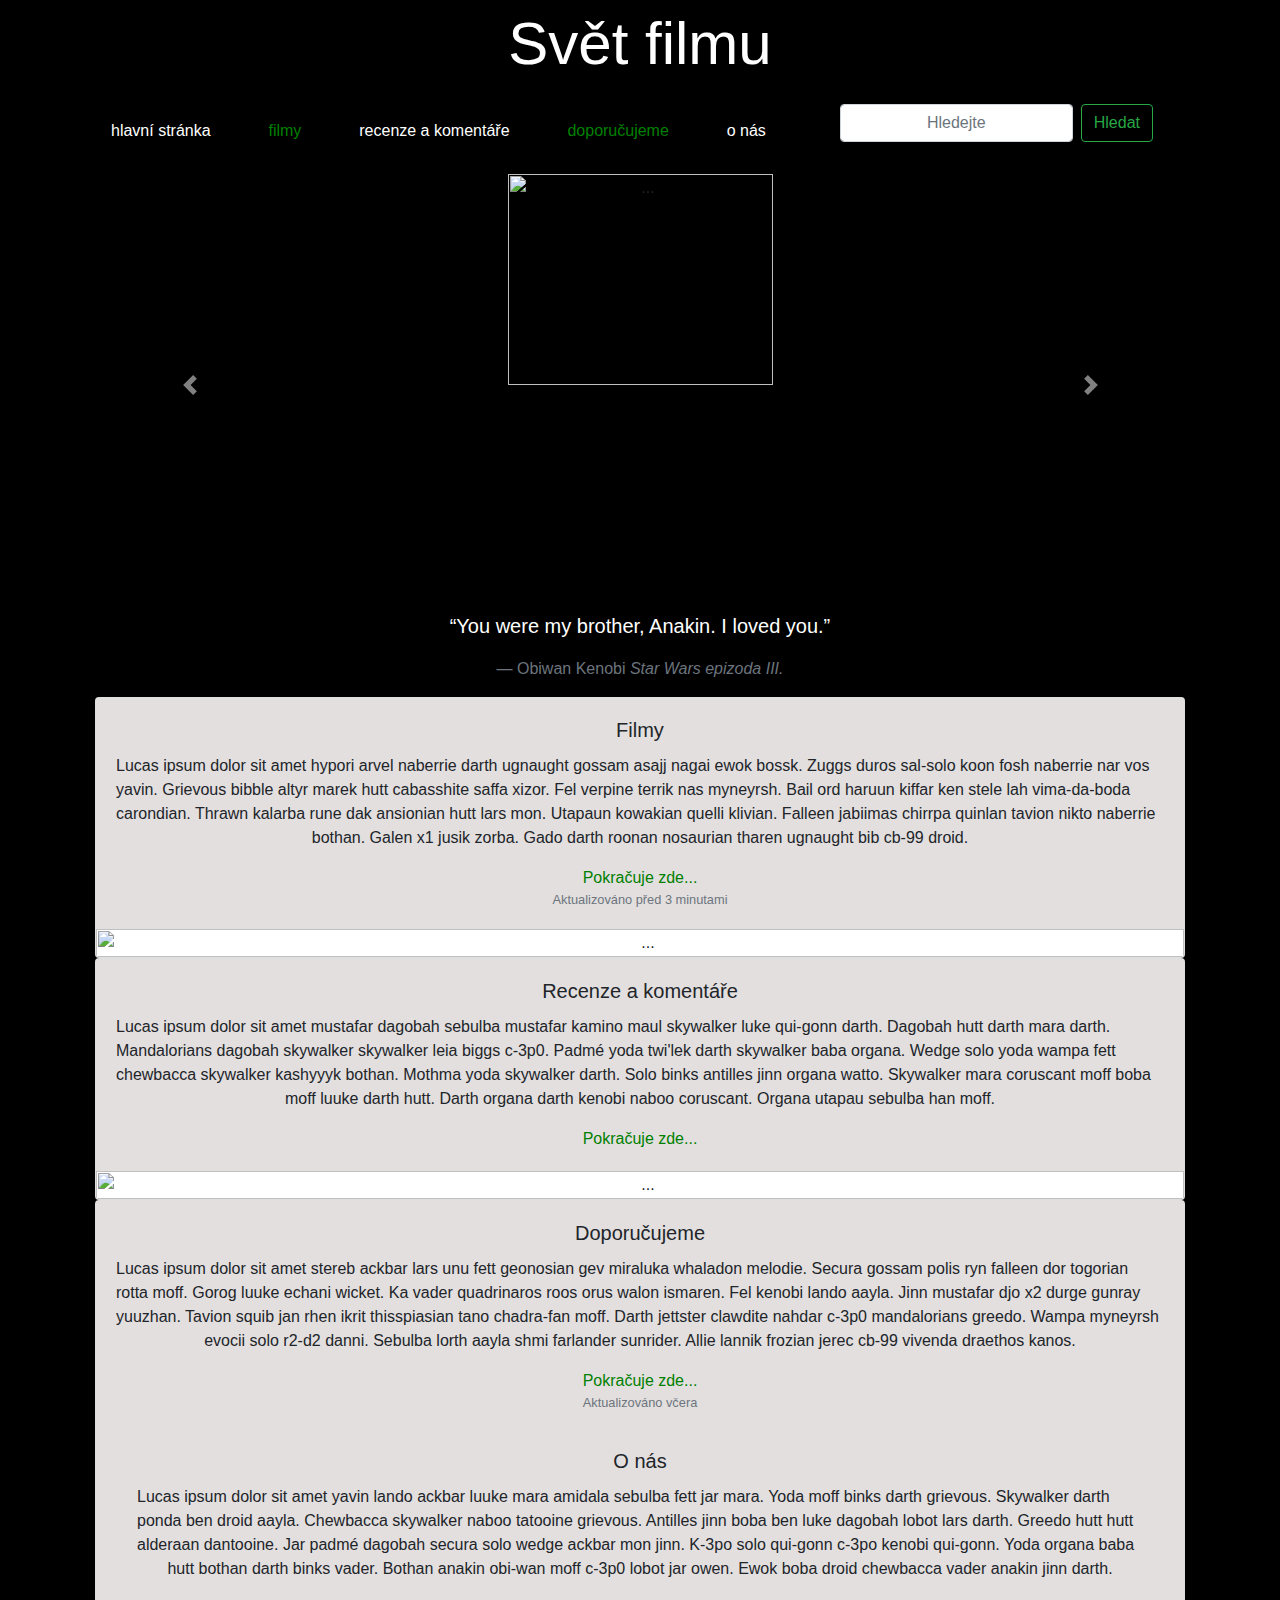
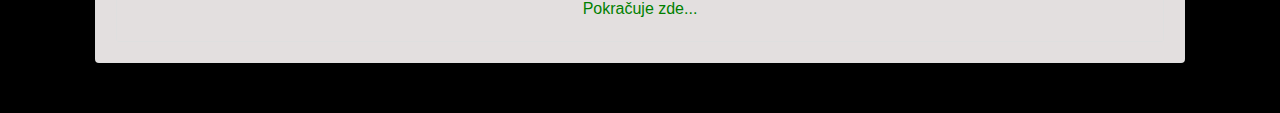
==== index.html @ 8d02389b "Update index.html" ====
<html>
    <head>
        <title>Hlavní strana</title>
        <link rel="stylesheet" href="https://stackpath.bootstrapcdn.com/bootstrap/4.5.2/css/bootstrap.min.css" integrity="sha384-JcKb8q3iqJ61gNV9KGb8thSsNjpSL0n8PARn9HuZOnIxN0hoP+VmmDGMN5t9UJ0Z" crossorigin="anonymous">
        <style>
            th, td {
                border: 1px solid black;
            }
        </style>
    </head>
    <body>
      <link rel="stylesheet" href="style.css">

    </iframe>
    <div class="uvod">
 <h1 style="font-size:60px; color: white">Svět filmu</h1>
     </div>
    <header>
            <nav class="container navbar flex-column flex-sm-row">
              <a href="index.html" style="color:white">hlavní stránka</a>
                <a href="indexF.html" style="color:green">filmy</a>
              <a href="indexR.html" style="color: white">recenze a komentáře</a>
              <a href="indexD.html" style="color:green" >doporučujeme</a>
              <a href="indexO.html" style="color: white">o nás</a>
               <div>
            <nav class="navbar navbar-light bg-black">
                <form class="form-inline">
                  <input class="form-control mr-sm-2" type="text" placeholder="Hledejte" href="indexF.html">
                  <button class="btn btn-outline-success my-2 my-sm-0" type="submit" >Hledat</button>
                </form>


              </nav>
              
        </div>
    </nav>  
          </header> 
            
          <script src="https://code.jquery.com/jquery-3.5.1.slim.min.js" integrity="sha384-DfXdz2htPH0lsSSs5nCTpuj/zy4C+OGpamoFVy38MVBnE+IbbVYUew+OrCXaRkfj" crossorigin="anonymous"></script>
<script src="https://cdn.jsdelivr.net/npm/popper.js@1.16.1/dist/umd/popper.min.js" integrity="sha384-9/reFTGAW83EW2RDu2S0VKaIzap3H66lZH81PoYlFhbGU+6BZp6G7niu735Sk7lN" crossorigin="anonymous"></script>
<script src="https://stackpath.bootstrapcdn.com/bootstrap/4.5.2/js/bootstrap.min.js" integrity="sha384-B4gt1jrGC7Jh4AgTPSdUtOBvfO8shuf57BaghqFfPlYxofvL8/KUEfYiJOMMV+rV" crossorigin="anonymous"></script>
<div class="container">
  
  
            <div id="carousel" class="carousel slide" data-ride="carousel">
            <ol class="carousel-indicators">
              <div class="container">
 
              </div>
             
            </ol>
            <div class="carousel-inner">
              <div class="carousel-item active">
                <img src="https://cdn.hbogo.eu/images/C85AFA84-D098-48FE-BD36-003AA2D04FAD/1280_720.jpg" class="d-block w-50 img-fluid" alt="...">
                <div class="carousel-caption d-none d-md-block">
                </div>
              </div>
              <div class="carousel-item">
                <img src="https://www.czechcrunch.cz/wp-content/uploads/2019/08/star-wars-rise-of-skywalker-poster-820x436.jpg" class="d-block w-50 img-fluid" alt="...">
                <div class="carousel-caption d-none d-md-block">
                </div>
              </div>
              <div class="carousel-item">
                <img src="https://www.moviezone.cz/obr/YXJ0aWNsZU1haW4vMjQwNzA4" class="d-block w-50 img-fluid" alt="...">
                <div class="carousel-caption d-none d-md-block">
                </div>
              </div>
            </div>
            <a class="carousel-control-prev" href="#carousel" role="button" data-slide="prev">
              <span class="carousel-control-prev-icon" aria-hidden="true"></span>
              <span class="sr-only">Previous</span>
            </a>
            <a class="carousel-control-next" href="#carousel" role="button" data-slide="next">
              <span class="carousel-control-next-icon" aria-hidden="true"></span>
              <span class="sr-only">Next</span>
            </a>
          </div>
          </div>

       
        </div><div>
            <p>

            </p>
        </div>
          <div class="card-bodyy">
            <blockquote class="blockquote mb-0">
                <p class="text-white bg-black">“You were my brother, Anakin. I loved you.”</p>
                <footer class="blockquote-footer text-secondary">Obiwan Kenobi <cite title="Source Title">Star Wars epizoda III.</cite></footer>
            </blockquote>
            <p>

            </p>
          </div>
        </div>
        <div>
          <div class="card" style="max-width: 100%;">
            <div class="card-body">
              <h5 class="card-title">Filmy</h5>
              <p class="card-text">Lucas ipsum dolor sit amet hypori arvel naberrie darth ugnaught gossam asajj nagai ewok bossk. Zuggs duros sal-solo koon fosh naberrie nar vos yavin. Grievous bibble altyr marek hutt cabasshite saffa xizor. Fel verpine terrik nas myneyrsh. Bail ord haruun kiffar ken stele lah vima-da-boda carondian. Thrawn kalarba rune dak ansionian hutt lars mon. Utapaun kowakian quelli klivian. Falleen jabiimas chirrpa quinlan tavion nikto naberrie bothan. Galen x1 jusik zorba. Gado darth roonan nosaurian tharen ugnaught bib cb-99 droid.</p>
              <a href="indexF.html" style="color:green">Pokračuje zde...</a>
              <p class="card-text"><small class="text-muted">Aktualizováno před 3 minutami</small></p>
            </div>
            <img src="https://i.redd.it/x6k5dv0dlti31.jpg" class="card-img-bottom img-fluid" alt="...">
          </div>
              </div> 
              <div class="card">
                <div class="card-body">
                  <h5 class="card-title">Recenze a komentáře</h5>
                  <p class="card-text">Lucas ipsum dolor sit amet mustafar dagobah sebulba mustafar kamino maul skywalker luke qui-gonn darth. Dagobah hutt darth mara darth. Mandalorians dagobah skywalker skywalker leia biggs c-3p0. Padmé yoda twi'lek darth skywalker baba organa. Wedge solo yoda wampa fett chewbacca skywalker kashyyyk bothan. Mothma yoda skywalker darth. Solo binks antilles jinn organa watto. Skywalker mara coruscant moff boba moff luuke darth hutt. Darth organa darth kenobi naboo coruscant. Organa utapau sebulba han moff.</p>
                  <a href="indexR.html" style="color:green">Pokračuje zde...</a>
                </div>
                <img src="https://www.theheraldtimes.com/wp-content/uploads/2017/09/240_F_99188502_DtGX9G7KqeQ80FrfEjugS1SWSXRxFDzJ.jpg" class="card-img-bottom img-fluid" alt="...">
              </div>
              <div class="card">
                <div class="card-body">
                  <h5 class="card-title">Doporučujeme</h5>
                  <p class="card-text">Lucas ipsum dolor sit amet stereb ackbar lars unu fett geonosian gev miraluka whaladon melodie. Secura gossam polis ryn falleen dor togorian rotta moff. Gorog luuke echani wicket. Ka vader quadrinaros roos orus walon ismaren. Fel kenobi lando aayla. Jinn mustafar djo x2 durge gunray yuuzhan. Tavion squib jan rhen ikrit thisspiasian tano chadra-fan moff. Darth jettster clawdite nahdar c-3p0 mandalorians greedo. Wampa myneyrsh evocii solo r2-d2 danni. Sebulba lorth aayla shmi farlander sunrider. Allie lannik frozian jerec cb-99 vivenda draethos kanos.</p>
                 <a href="indexD.html" style="color:green">Pokračuje zde...</a>
                  <p class="card-text"><small class="text-muted">Aktualizováno včera</small></p>
                  
              <div class="card">
                <div class="card-body">
                  <h5 class="card-title">O nás</h5>
                  <p class="card-text">Lucas ipsum dolor sit amet yavin lando ackbar luuke mara amidala sebulba fett jar mara. Yoda moff binks darth grievous. Skywalker darth ponda ben droid aayla. Chewbacca skywalker naboo tatooine grievous. Antilles jinn boba ben luke dagobah lobot lars darth. Greedo hutt hutt alderaan dantooine. Jar padmé dagobah secura solo wedge ackbar mon jinn. K-3po solo qui-gonn c-3po kenobi qui-gonn. Yoda organa baba hutt bothan darth binks vader. Bothan anakin obi-wan moff c-3p0 lobot jar owen. Ewok boba droid chewbacca vader anakin jinn darth.</p>
                  <a href="indexO.html" style="color:green">Pokračuje zde...</a>
                </div>
              </div>
            
              </div>

              </div>
            </div>
        </div>
    </body>
</html>
---- style.css ----
img {
  
    width: 250px;
    height: 320px;
    margin-left: auto;
    margin-right: auto;
  }


body {
    text-align-last: center;
    background: #000;
    margin: 8px 95px 50px 95px;
}
.card-body{
  background-color: #E3DFDF;
}
.media-body {
  color: rgba(221, 208, 208, 0.815);
}
.mt-0 {
  color: rgb(214, 186, 62);
}
.cont-margin {
  margin-top: 4em;
}
.btn-group{
  width: 600px;
}
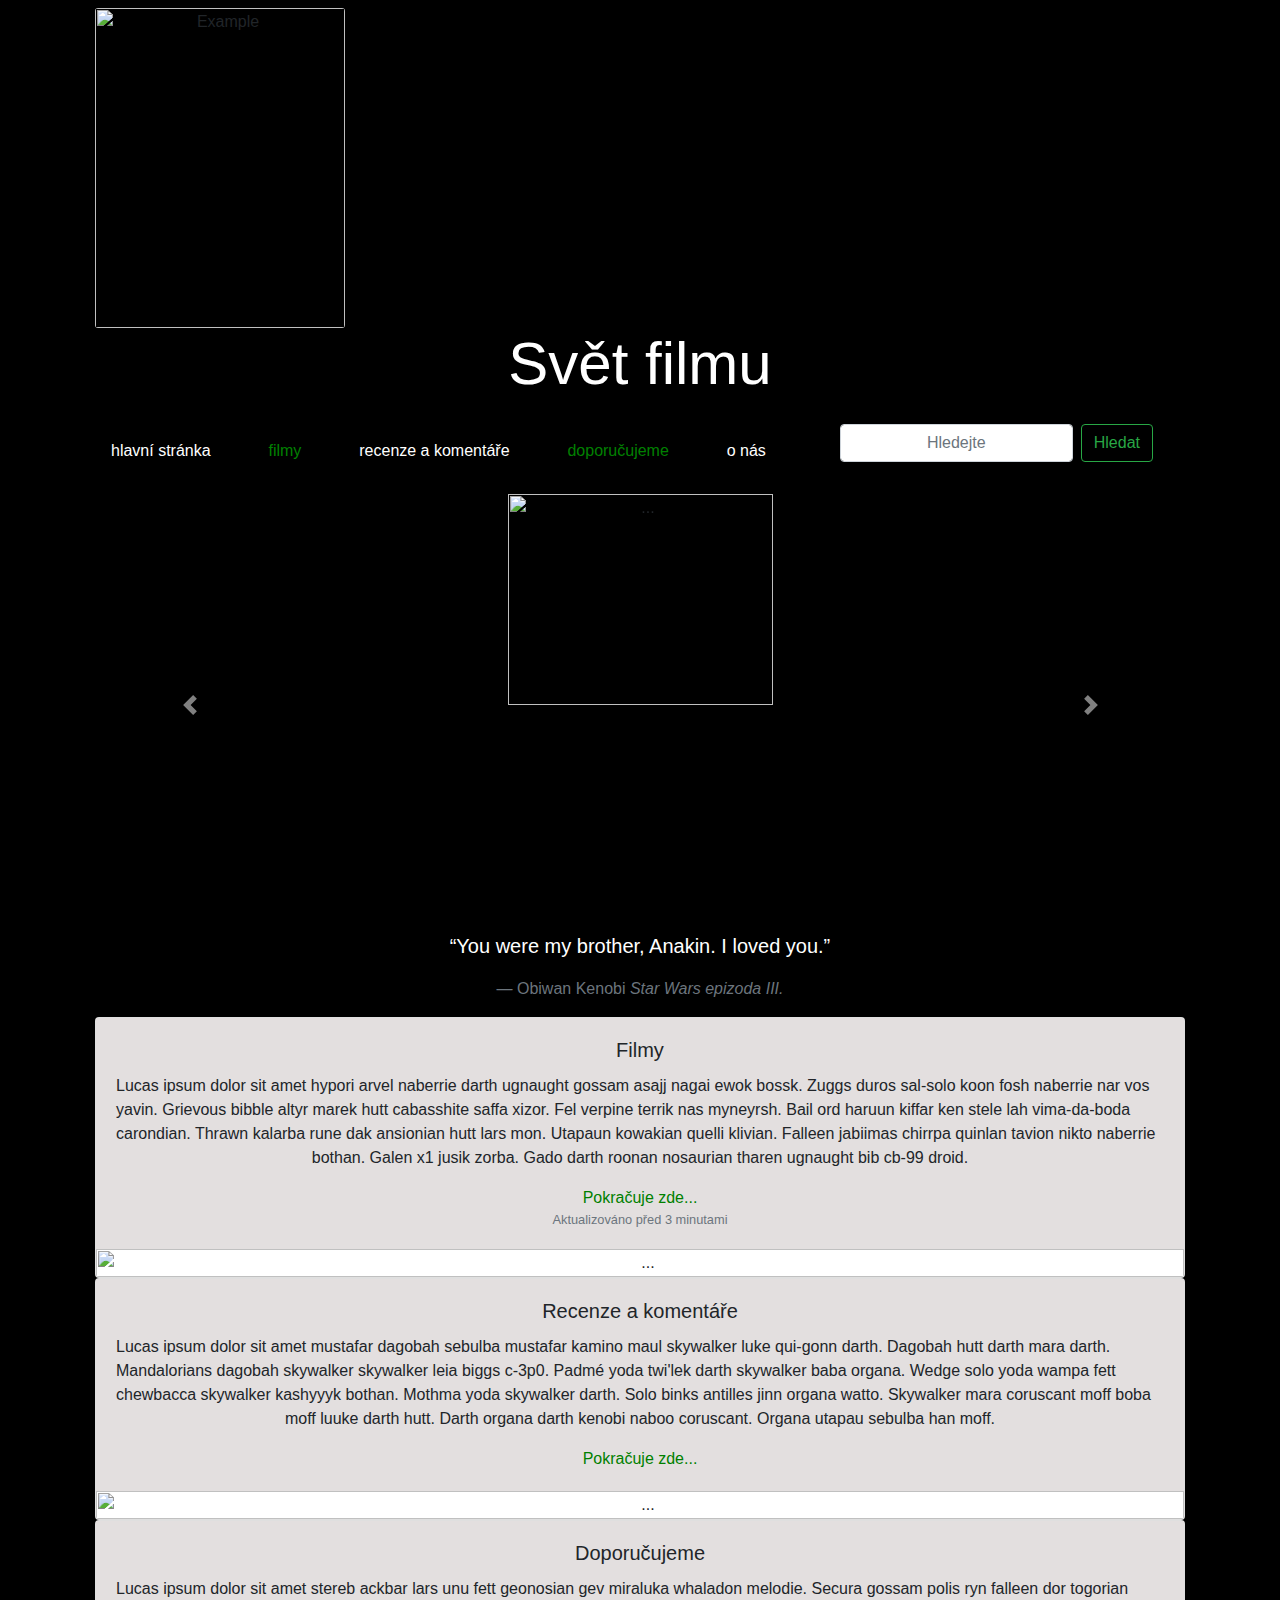
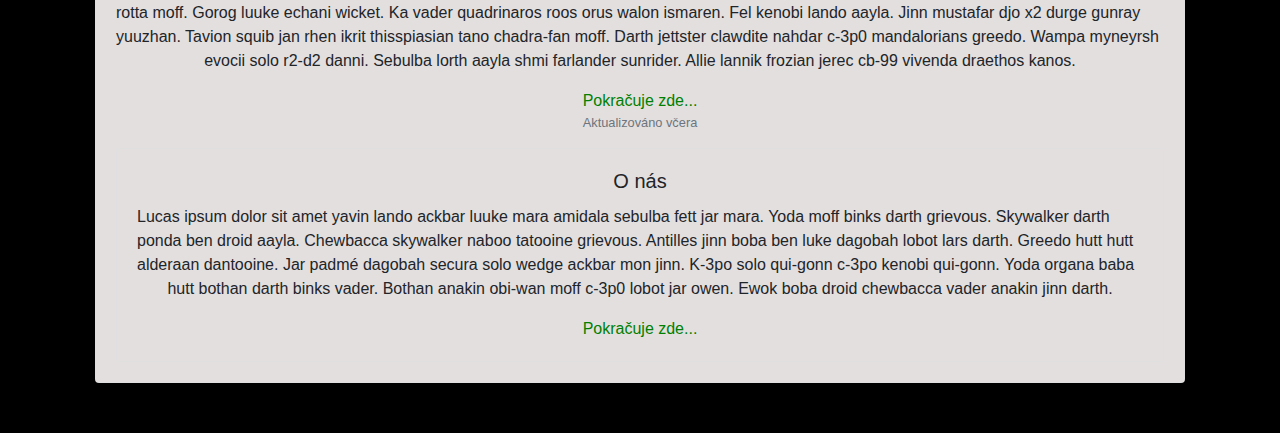
==== commit a7a2d822: "Update index.html" ====
--- a/index.html
+++ b/index.html
@@ -1,6 +1,8 @@
 <html>
     <head>
-        <title>Hlavní strana</title>
+      <link rel="icon" href="https://images.assetsdelivery.com/compings_v2/asmati/asmati1707/asmati170700502.jpg">
+      <title>Svět filmu - Recenze a komentáře </title>
+      <title>Svět filmu - Hlavní strana</title>
         <link rel="stylesheet" href="https://stackpath.bootstrapcdn.com/bootstrap/4.5.2/css/bootstrap.min.css" integrity="sha384-JcKb8q3iqJ61gNV9KGb8thSsNjpSL0n8PARn9HuZOnIxN0hoP+VmmDGMN5t9UJ0Z" crossorigin="anonymous">
         <style>
             th, td {
@@ -13,8 +15,10 @@
 
     </iframe>
     <div class="uvod">
- <h1 style="font-size:60px; color: white">Svět filmu</h1>
-     </div>
+        <img class="rounded-sm" src="https://images.assetsdelivery.com/compings_v2/asmati/asmati1707/asmati170700502.jpg" alt="Example" width="20%" height="10%">
+ </div>
+        <h1 style="font-size:60px; color: white">Svět filmu</h1>
+     
     <header>
             <nav class="container navbar flex-column flex-sm-row">
               <a href="index.html" style="color:white">hlavní stránka</a>
--- a/style.css
+++ b/style.css
@@ -27,4 +27,7 @@
 .btn-group{
   width: 600px;
 }
+.uvod {
+  width: 60px
+}
 
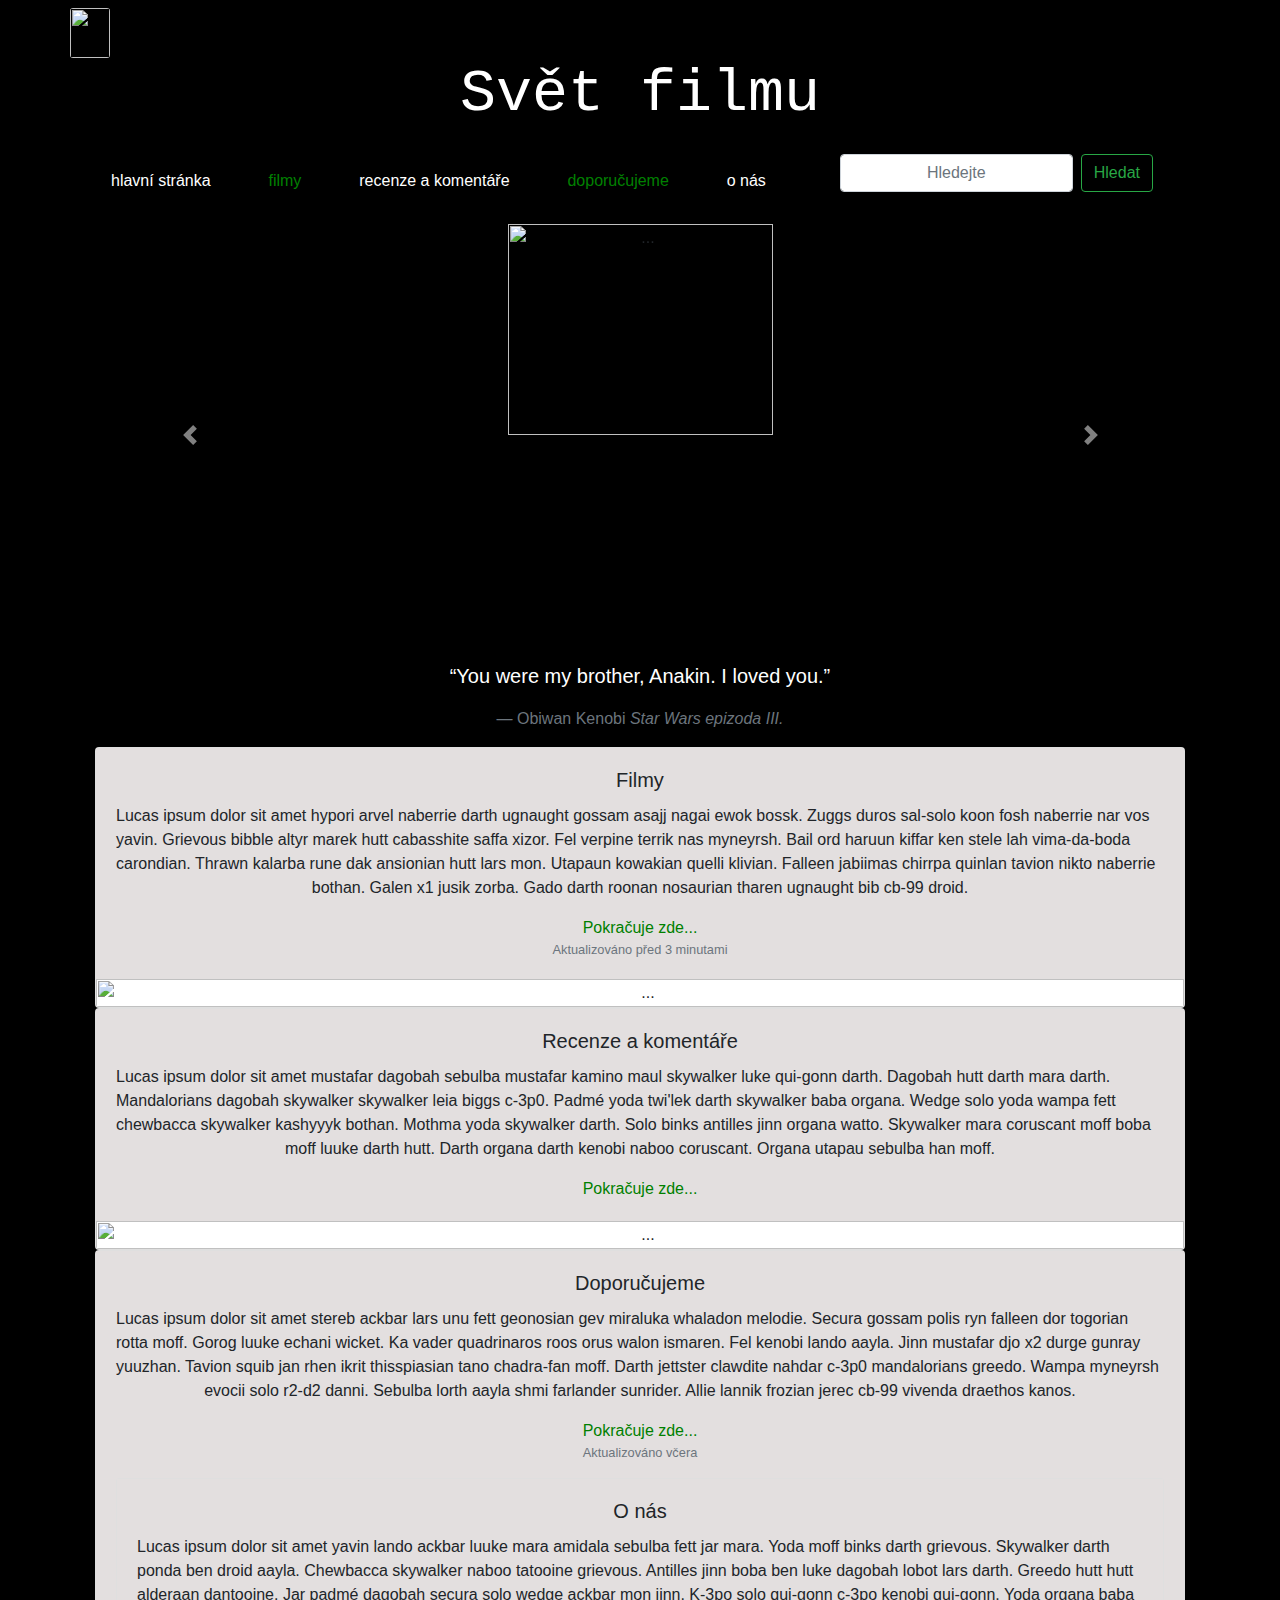
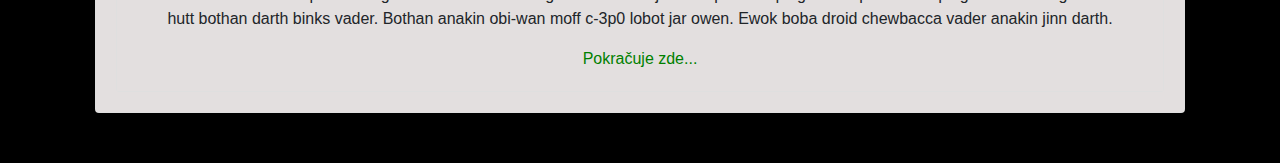
==== commit da0761b6: "Update index.html" ====
--- a/index.html
+++ b/index.html
@@ -14,10 +14,10 @@
       <link rel="stylesheet" href="style.css">
 
     </iframe>
-    <div class="uvod">
-        <img class="rounded-sm" src="https://images.assetsdelivery.com/compings_v2/asmati/asmati1707/asmati170700502.jpg" alt="Example" width="20%" height="10%">
- </div>
-        <h1 style="font-size:60px; color: white">Svět filmu</h1>
+    
+        <img class="rounded-sm" src="https://images.assetsdelivery.com/compings_v2/asmati/asmati1707/asmati170700502.jpg">
+        <h1 style="font-size:60px; font-family:'Courier New', Courier, monospace; color: white">Svět filmu</h1>
+     
      
     <header>
             <nav class="container navbar flex-column flex-sm-row">
--- a/style.css
+++ b/style.css
@@ -27,7 +27,10 @@
 .btn-group{
   width: 600px;
 }
-.uvod {
-  width: 60px
+.rounded-sm {
+  width: 40px;
+  height: 50px;
+  margin-left: -1100px;
+ 
 }
 
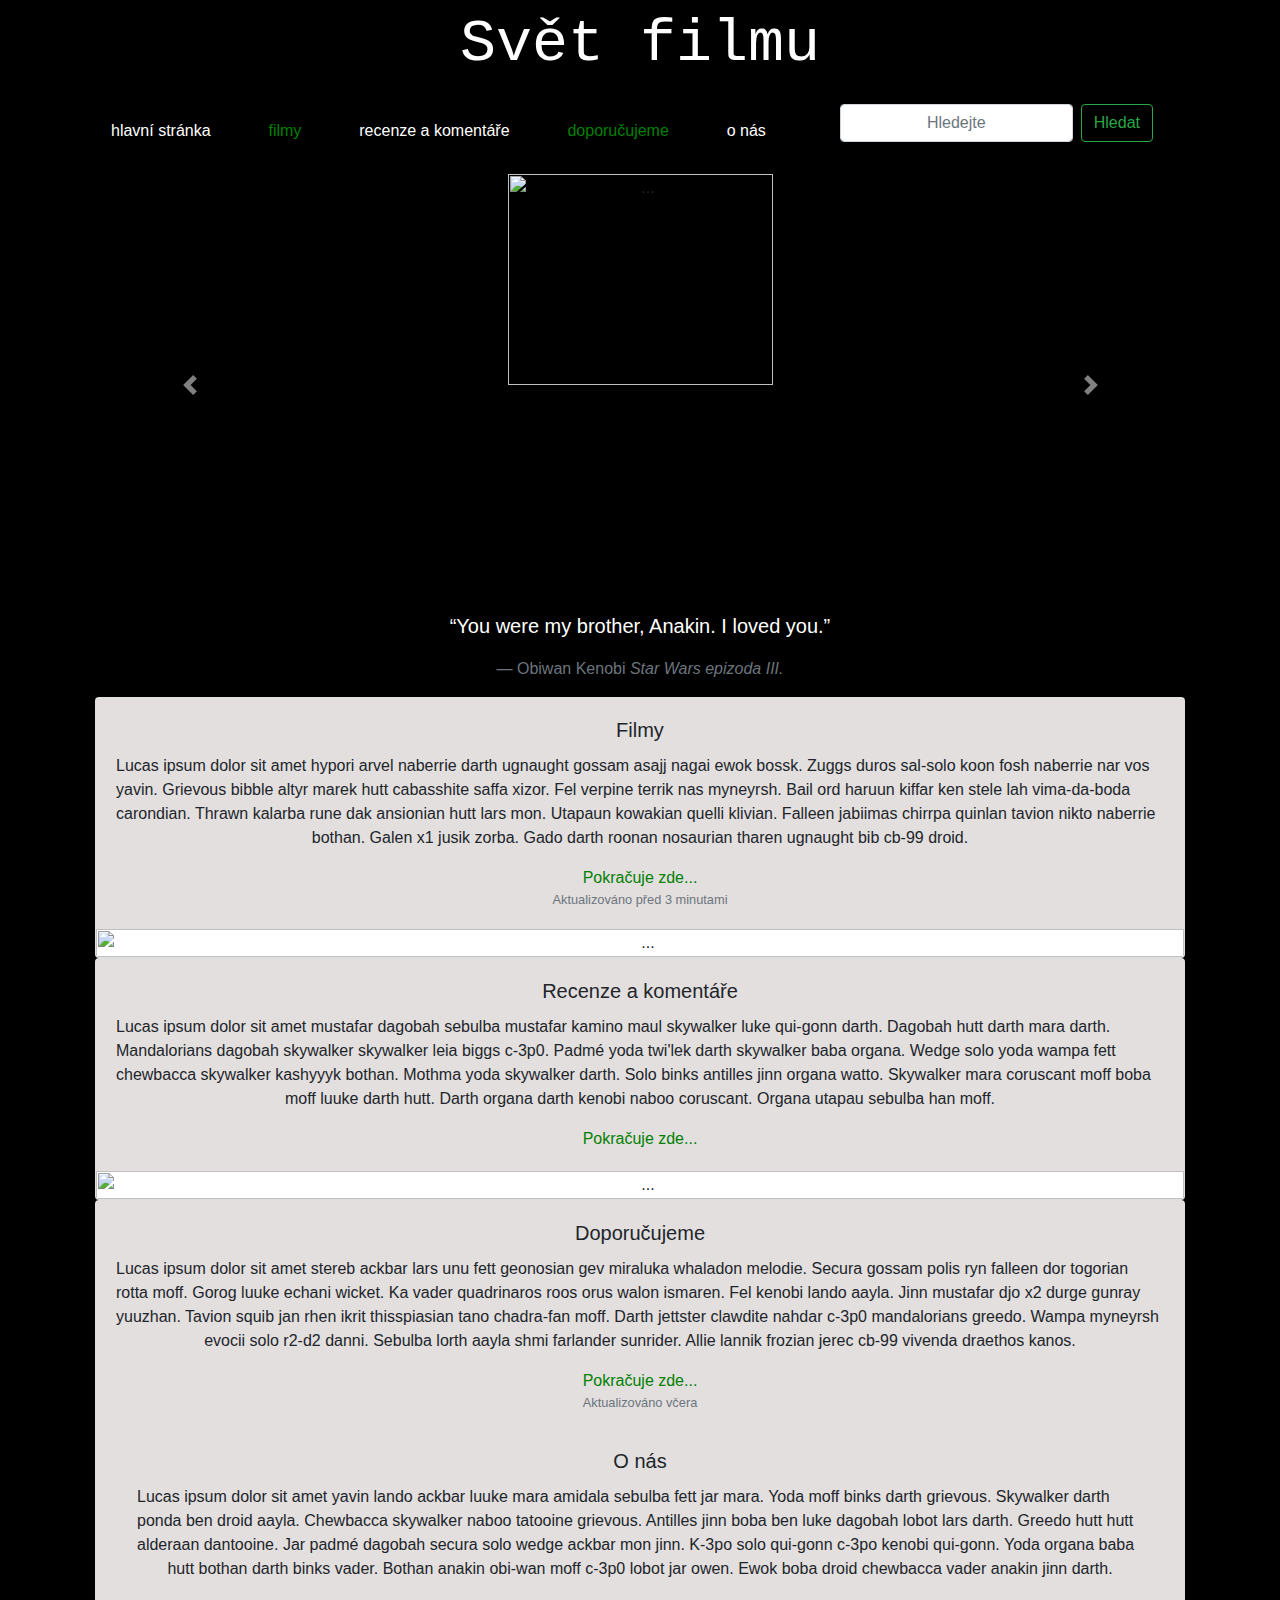
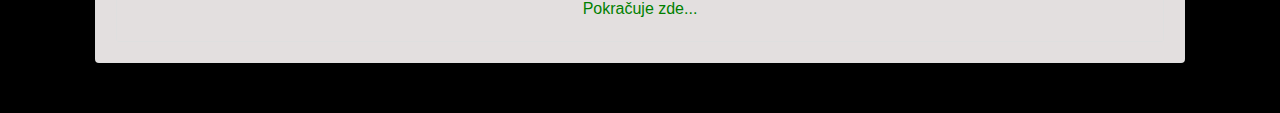
==== commit 95e981ce: "Update index.html" ====
--- a/index.html
+++ b/index.html
@@ -15,8 +15,8 @@
 
     </iframe>
     
-        <img class="rounded-sm" src="https://images.assetsdelivery.com/compings_v2/asmati/asmati1707/asmati170700502.jpg">
-        <h1 style="font-size:60px; font-family:'Courier New', Courier, monospace; color: white">Svět filmu</h1>
+   
+        <h1 style="font-size:60px; background-size: 75px; background-repeat: no-repeat; background-image: url('https://images.assetsdelivery.com/compings_v2/asmati/asmati1707/asmati170700502.jpg'); font-family:'Courier New', Courier, monospace; color: white">Svět filmu</h1>
      
      
     <header>
--- a/style.css
+++ b/style.css
@@ -28,8 +28,8 @@
   width: 600px;
 }
 .rounded-sm {
-  width: 40px;
-  height: 50px;
+  width: 50px;
+  height: 60px;
   margin-left: -1100px;
  
 }
